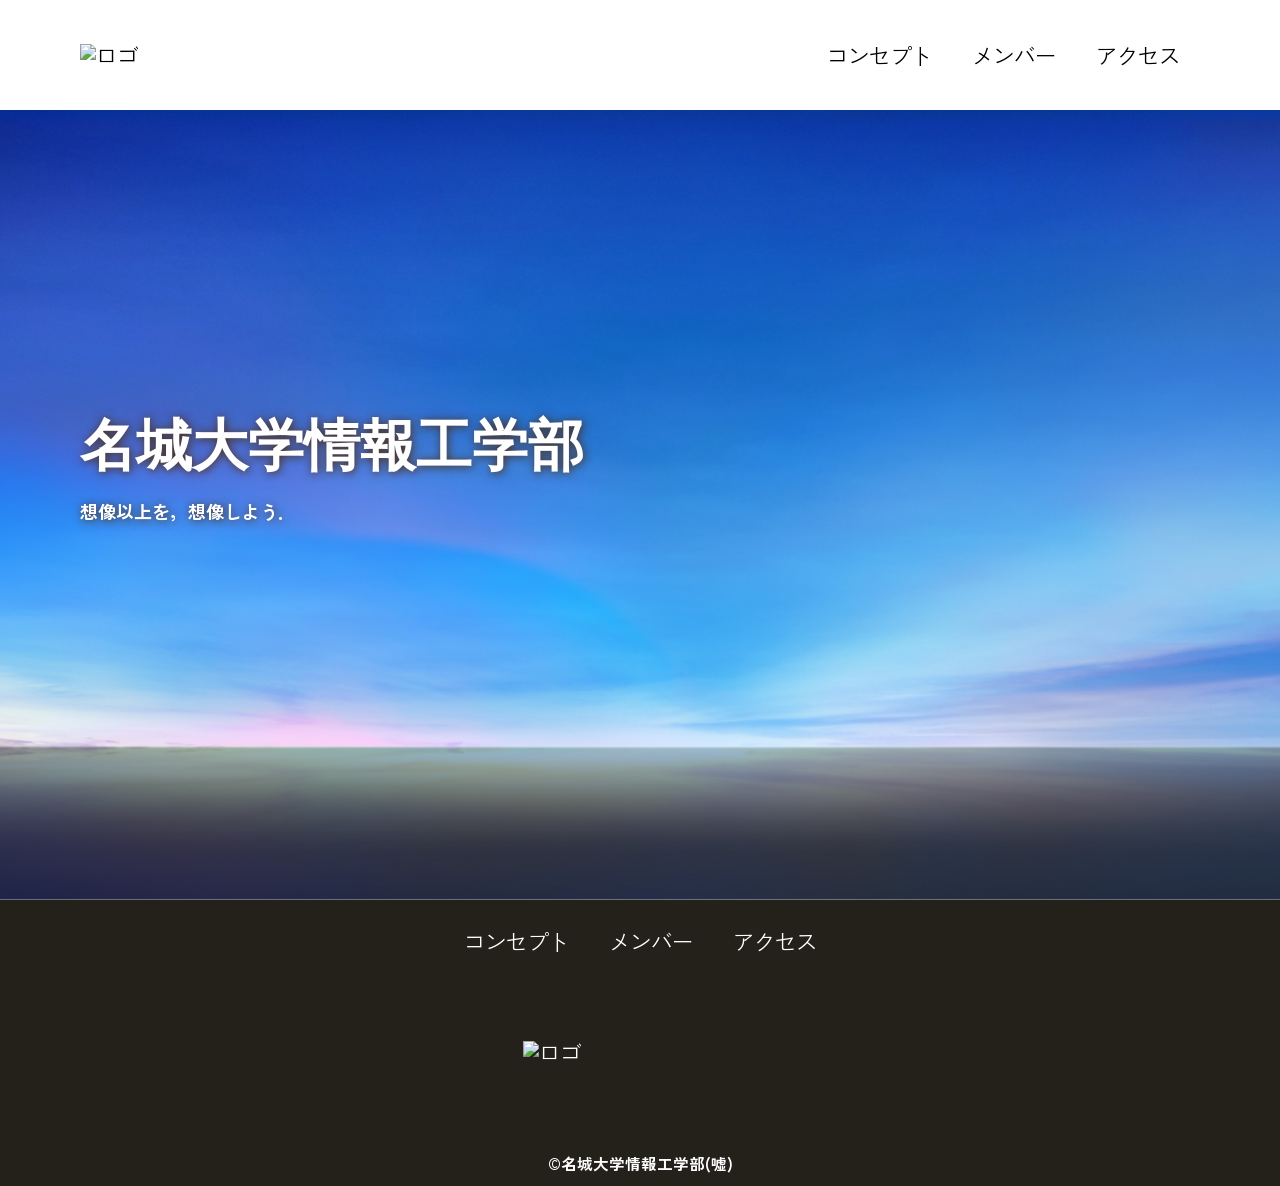
==== docs/index.html @ 1744d17c "[Fix] Deploy Settings" ====
<!DOCTYPE html>
<html>
  <head>
    <meta charset="UTF-8">
    <title>名城大学情報工学部非公式HP</title>
    <meta name="description" content="名城大学情報工学部非公式Webサイト">
    <meta name="viewport" content="width=device-width">
    <!--<script src="js/toggle-menu.js"></script>-->
    <link href="./index.css" rel="stylesheet">
    <link rel="preconnect" href="https://fonts.googleapis.com">
    <link rel="preconnect" href="https://fonts.gstatic.com" crossorigin>
    <link href="https://fonts.googleapis.com/css2?family=Zen+Kaku+Gothic+Antique:wght@300;400;500;700;900&display=swap" rel="stylesheet">
  </head>
  <body>
    <header class="header">
      <div class="header-inner">
        <a class="header-logo" href="index.html">
          <img src="images/common/logo.png" alt="ロゴ">
        </a>
        <button class="toggle-menu-button"></button>
        <div class="header-site-menu">
          <nav class="site-menu">
            <ul>
              <li><a href="concept.html">コンセプト</a></li>
              <li><a href="members.html">メンバー</a></li>
              <li><a href="access.html">アクセス</a></li>
            </ul>
          </nav>
        </div>
      </div>
    </header>
    <main class="main">
      <div class="first-view">
        <div class="first-view-text">
          <h1>名城大学情報工学部</h1>
          <p>想像以上を，想像しよう．</p>
        </div>
      </div>
    </main>
    <footer class="footer">
      <nav class="site-menu">
        <ul>
          <li><a href="concept.html">コンセプト</a></li>
          <li><a href="members.html">メンバー</a></li>
          <li><a href="access.html">アクセス</a></li>
        </ul>
      </nav>
      <a class="footer-logo" href="index.html">
        <img src="images/common/logo_footer.png" alt="ロゴ">
      </a>
      <p class="copyright"><small>&copy;名城大学情報工学部(嘘)</small></p>
    </footer>
  </body>
</html>
---- docs/index.css ----
@charset "utf-8";

*, ::before, ::after {
  padding: 0;
  margin: 0;
  box-sizing: border-box;

  font-family: "Zen Kaku Gothic Antique", sans-serif;
}

ul, ol {
  list-style: none;
}

a {
  color: inherit;
  text-decoration: none;
}

body {
  font-family: sans-serif;
  font-size: 16pt;
  color: #000000;
  line-height: 1;
  background-color: #ffffff;
}

img {
  max-width: 100%;
}

.header-inner {
  max-width: 1200px;
  height: 110px;
  margin-left: auto;
  margin-right: auto;
  padding-left: 40px;
  padding-right: 40px;
  display: flex;
  justify-content: space-between;
  align-items: center;
}

.toggle-menu-button {
  display: none;
}

.header-logo {
  display: block;
  width: 170px;
}

.site-menu ul {
  display: flex;
}

.site-menu ul li {
  margin-left: 20px;
  margin-right: 20px;
}

@media (max-width: 800px) {
  .site-menu ul {
    display: block;
    text-align: center;
  }

  .site-menu li {
    margin-top: 20px;
  }

  .header {
    position: fixed;
    top: 0;
    left: 0;
    right: 0;
    background-color: #ffffff;
    height: 50px;
    z-index: 10;
    box-shadow: 0 3px 6px rgba(0, 0, 0, 0.1);
  }

  .header-inner {
    padding-left: 20px;
    padding-right: 20px;
    height: 100%;
  }

  .header-logo {
    width: 100px;
  }

  .main {
    padding-top: 50px;
  }

  .footer-logo {
    margin-top: 60px;
  }

  .copyright {
    margin-top: 50px;
  }
}

.first-view {
  height: calc(100vh - 110px);
  background-image: url(./bg_main.jpg);
  background-repeat: no-repeat;
  background-position: center center;
  background-size: cover;
  display: flex;
  align-items: center;
}

.first-view-text {
  width: 100%;
  max-width: 1200px;
  margin-left: auto;
  margin-right: auto;
  padding-left: 40px;
  padding-bottom: 80px;
  color: #ffffff;
  font-weight: bold;
  text-shadow: 1px 1px 10px #4b2c14;
}

.first-view-text h1 {
  font-family: 'Montserrat', sans-serif;
  font-size: 56px;
  line-height: 72px;
}

.first-view-text p {
  font-size: 18px;
  margin-top: 20px;
}

.lead {
  max-width: 1200px;
  margin: 60px auto;
}

.footer {
  color: #ffffff;
  background-color: #24211b;
  padding-top: 30px;
  padding-bottom: 15px;
  display: flex;
  flex-direction: column;
  align-items: center;
}

.footer-logo {
  display: block;
  width: 235px;
  margin-top: 90px;
}

.copyright {
  font-size: 14pt;
  font-weight: bold;
  margin-top: 90px;
}
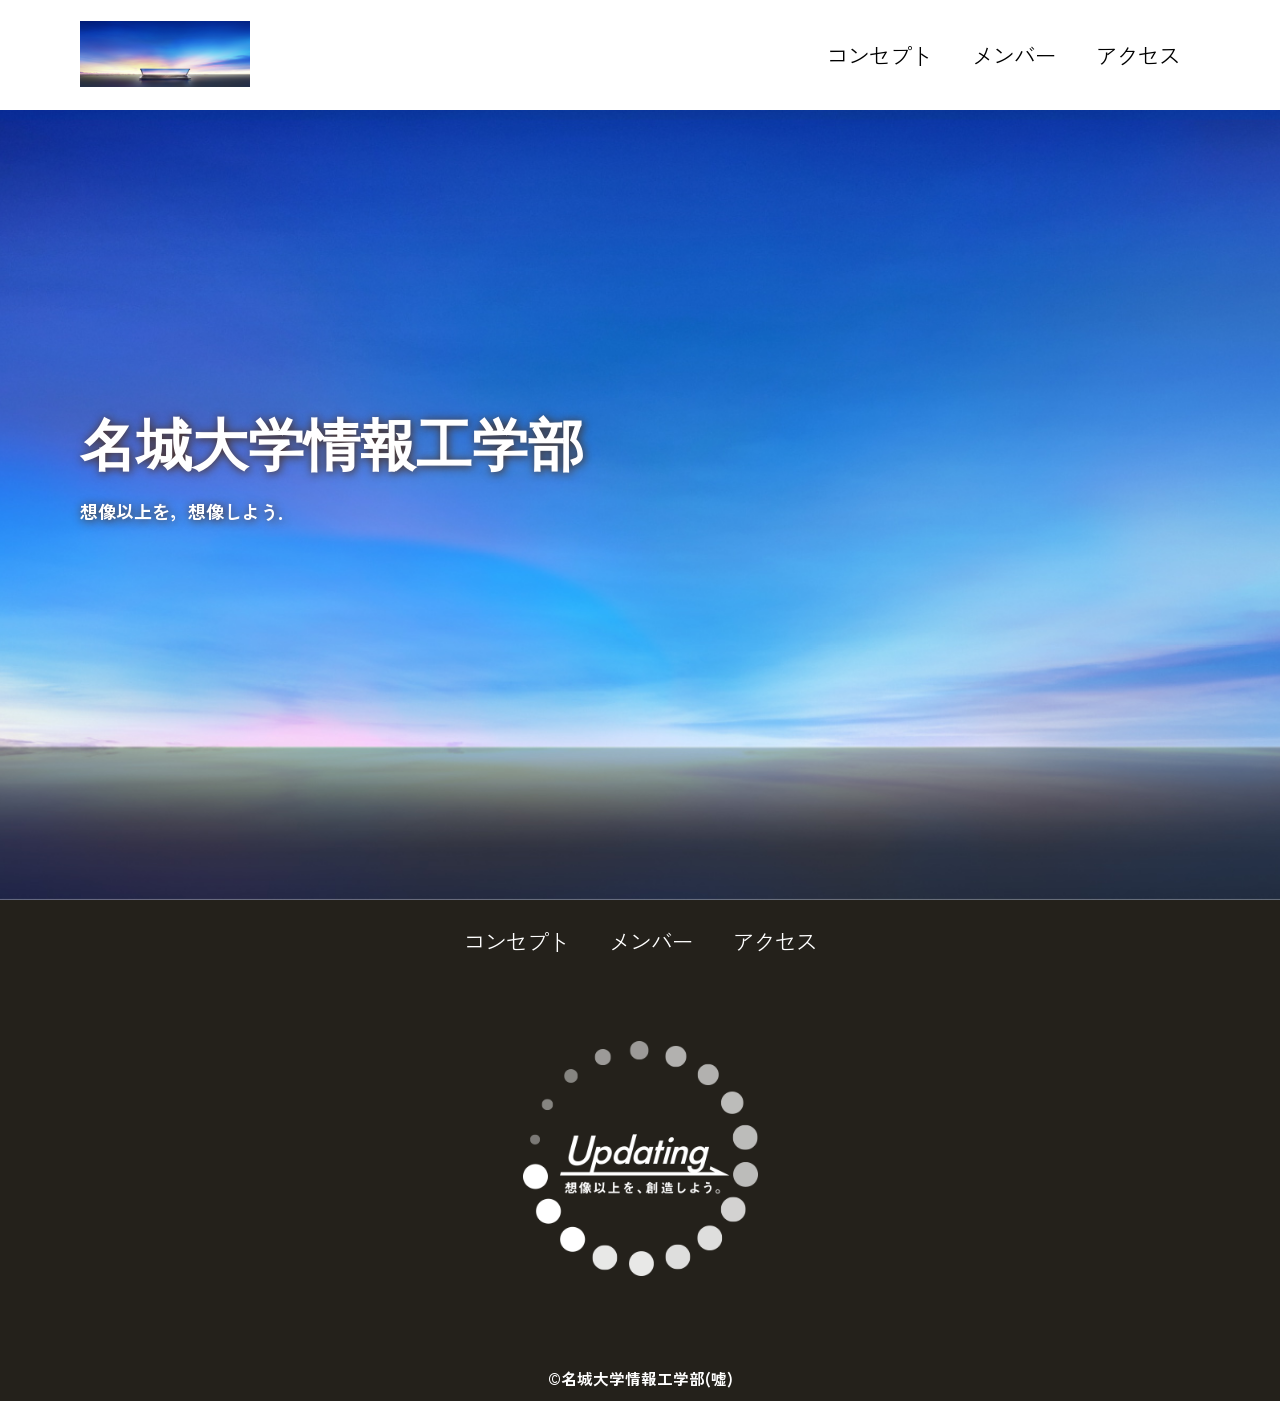
==== commit d8ddcb1c: "[Fix] Image Path" ====
--- a/docs/index.html
+++ b/docs/index.html
@@ -15,7 +15,7 @@
     <header class="header">
       <div class="header-inner">
         <a class="header-logo" href="index.html">
-          <img src="images/common/logo.png" alt="ロゴ">
+          <img src="./logo.png" alt="ロゴ">
         </a>
         <button class="toggle-menu-button"></button>
         <div class="header-site-menu">
@@ -46,7 +46,7 @@
         </ul>
       </nav>
       <a class="footer-logo" href="index.html">
-        <img src="images/common/logo_footer.png" alt="ロゴ">
+        <img src="./logo_footer.png" alt="ロゴ">
       </a>
       <p class="copyright"><small>&copy;名城大学情報工学部(嘘)</small></p>
     </footer>
